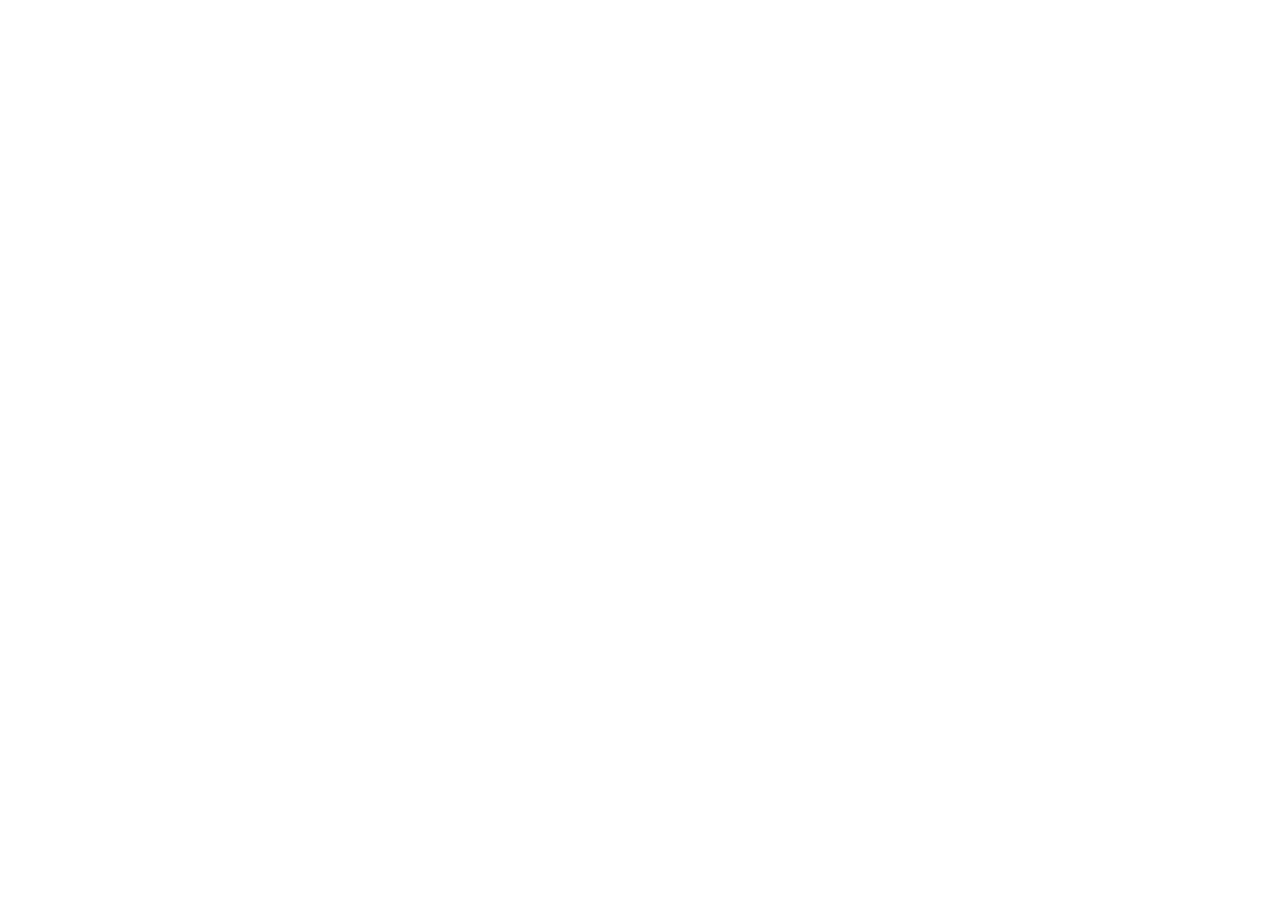
==== javascript/project-scissors-paper-rock/index.html @ 6a7202f4 "steps 1- 13 complete" ====
<!DOCTYPE html>
<html lang="en">

<head>
    <meta charset="UTF-8">
    <meta name="viewport" content="width=device-width, initial-scale=1.0">
    <title>Document</title>
</head>

<body>
    <script src="script.js"></script>
</body>

</html>
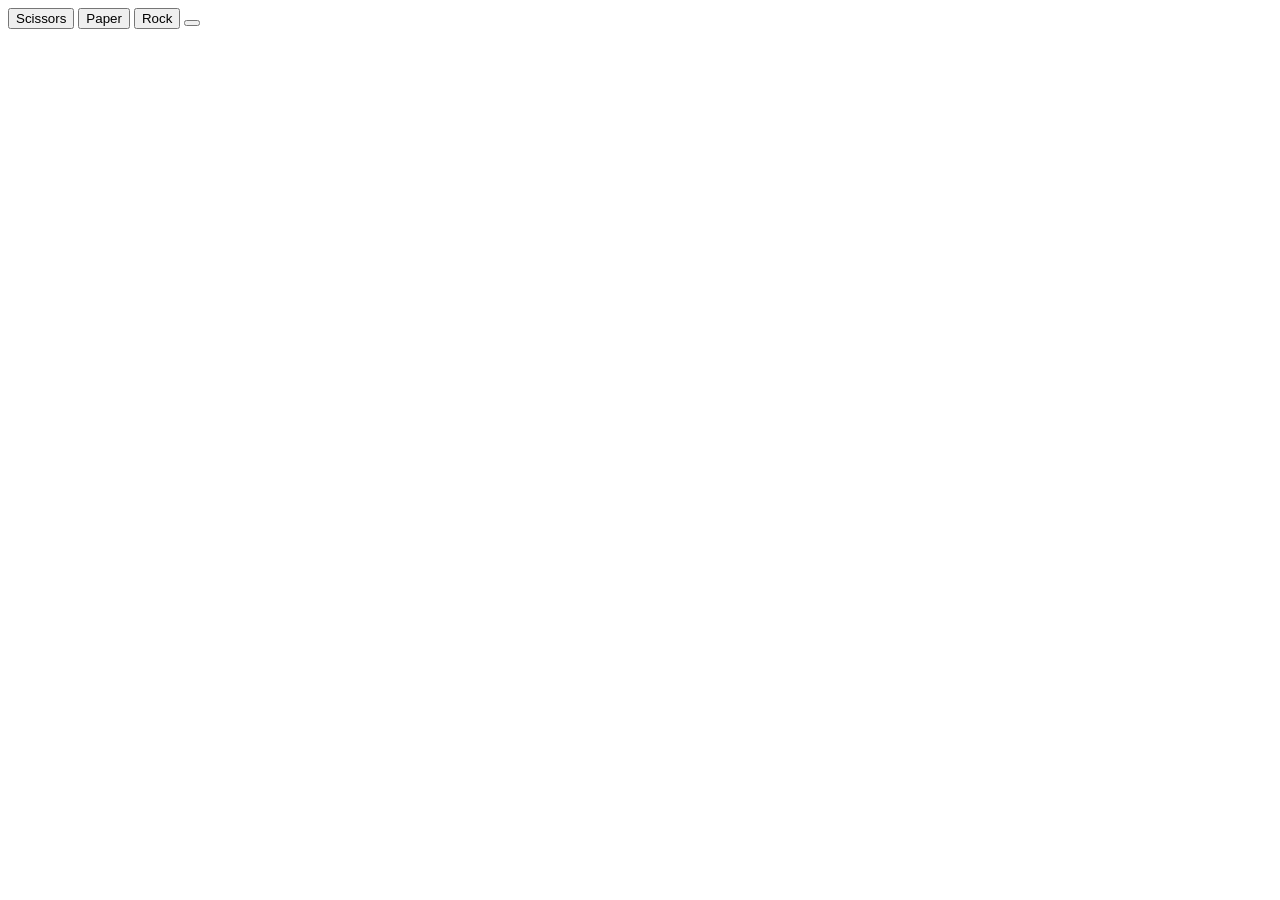
==== commit 84a56151: "added buttons to html" ====
--- a/javascript/project-scissors-paper-rock/index.html
+++ b/javascript/project-scissors-paper-rock/index.html
@@ -10,5 +10,13 @@
 <body>
     <script src="script.js"></script>
 </body>
+<section class="buttons">
+    <div class="buttonContainer">
+        <button button="button" onclick="getUserChoice">Scissors</button>
+        <button button="button" onclick="getUserChoice">Paper</button>
+        <button button="button" onclick="getUserChoice">Rock</button>
+        <button button="button" onclick="determineWinner"></button>
+    </div>
+</section>
 
 </html>
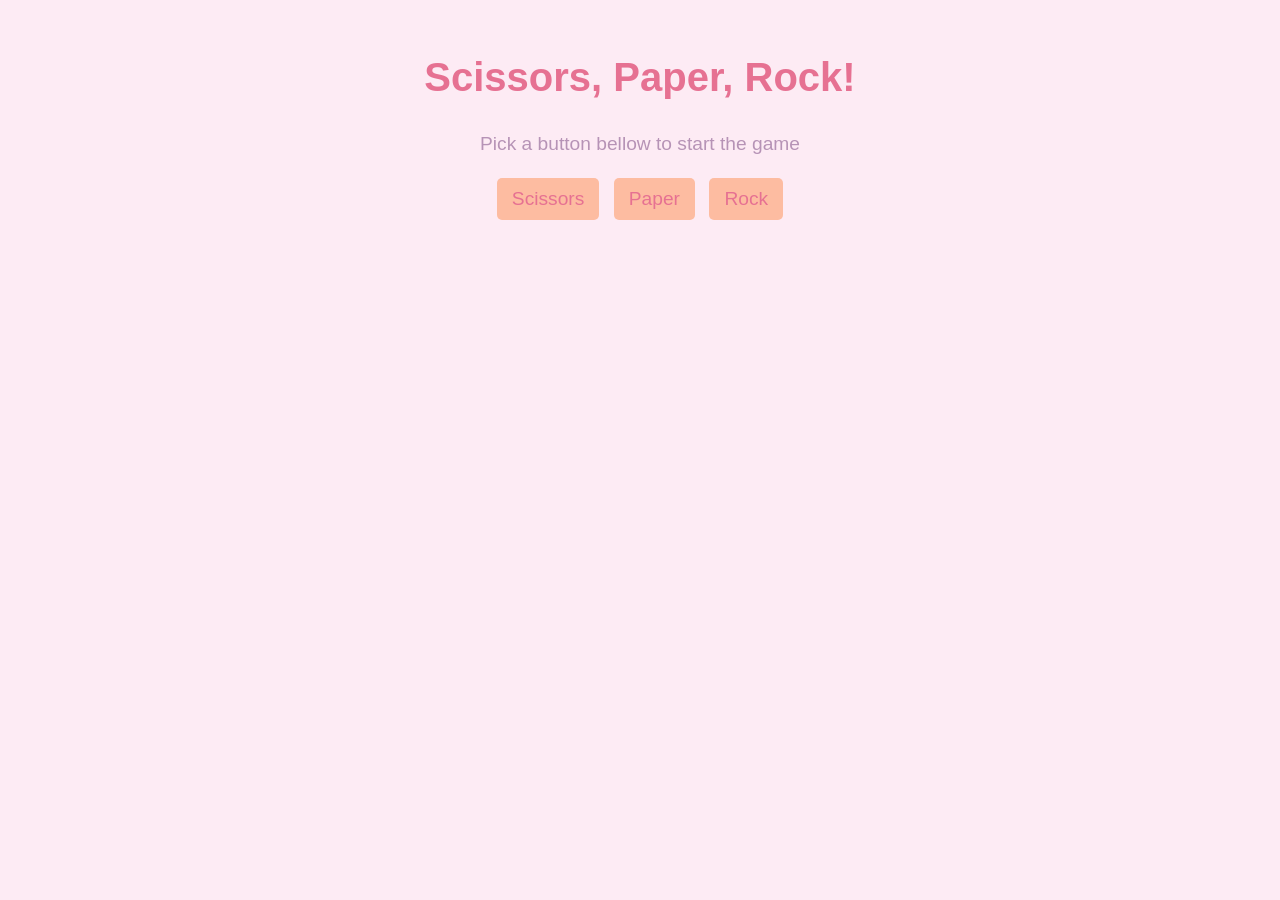
==== commit 893691c1: "update" ====
--- a/javascript/project-scissors-paper-rock/index.html
+++ b/javascript/project-scissors-paper-rock/index.html
@@ -4,19 +4,23 @@
 <head>
     <meta charset="UTF-8">
     <meta name="viewport" content="width=device-width, initial-scale=1.0">
-    <title>Document</title>
+    <title>Scissors, Paper, Rock</title>
+    <link rel="stylesheet" href="style.css">
 </head>
 
 <body>
+    <h1>Scissors, Paper, Rock!</h1>
+    <p>Pick a button bellow to start the game</p>
+    <button onclick="playGame('scissors')">Scissors</button>
+    <button onclick="playGame('paper')">Paper</button>
+    <button onclick="playGame('rock')">Rock</button>
+
+    <div id="user-choice"></div>
+    <div id="computer-choice"></div>
+    <div id="result"></div>
+
+
     <script src="script.js"></script>
 </body>
-<section class="buttons">
-    <div class="buttonContainer">
-        <button button="button" onclick="getUserChoice">Scissors</button>
-        <button button="button" onclick="getUserChoice">Paper</button>
-        <button button="button" onclick="getUserChoice">Rock</button>
-        <button button="button" onclick="determineWinner"></button>
-    </div>
-</section>
 
 </html>
--- a/javascript/project-scissors-paper-rock/style.css
+++ b/javascript/project-scissors-paper-rock/style.css
@@ -0,0 +1,50 @@
+body {
+    font-family: Arial, sans-serif;
+    text-align: center;
+    padding: 20px;
+    background-color: #fdebf4;
+}
+
+h1 {
+    font-size: 2.5em;
+    margin-bottom: 30px;
+    color: #e67192;
+}
+
+button {
+    font-size: 1.2em;
+    padding: 10px 15px;
+    margin: 0 5px;
+    border-radius: 5px;
+    border: none;
+    background-color: #fdbca1;
+    color: #e67192;
+    transition: all 0.3s ease;
+}
+
+button:hover {
+    background-color: #fec8d4;
+}
+
+p {
+    font-size: 1.2em;
+    line-height: 1.5;
+    color: #b693b6;
+}
+
+#user-choice {
+    font-weight: bold;
+    color: #b693b6;
+}
+
+#computer-choice {
+    font-weight: bold;
+    color: #b693b6;
+}
+
+#result {
+    margin: 20px 0;
+    color: #e67192;
+    font-size: 2.5em;
+    font-weight: bold;
+}
